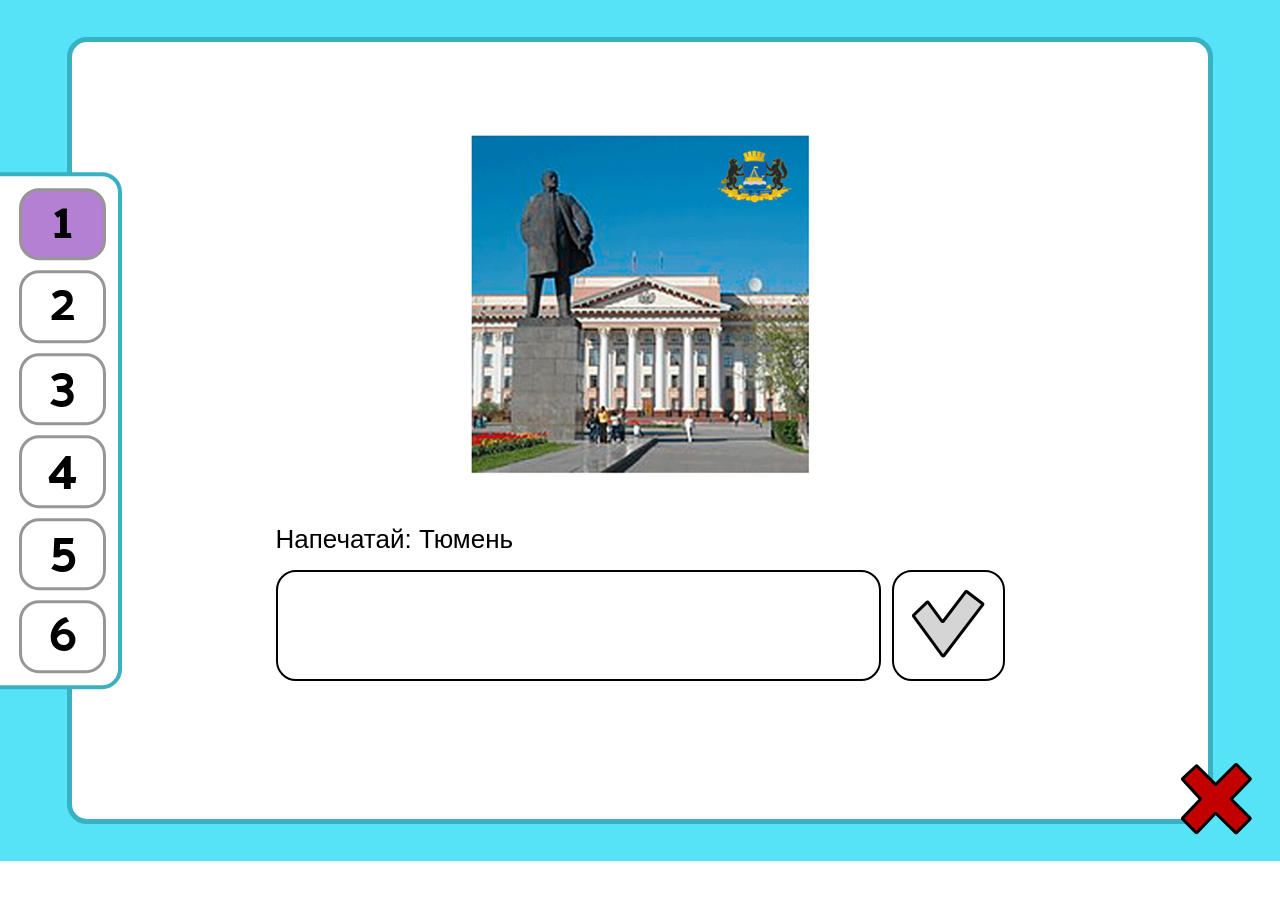
==== index.html @ a2850ae7 "first commit" ====
<!DOCTYPE html>
<html>
<head>
    <meta charset="UTF-8" />
    <title>Тестовое задание</title>
    <link rel="stylesheet" href="style.css">
</head>
<body>
    <main class="container">
        <div class="container__content">
            <div class="question__pagination pagination">
                <button class="pagination__button pagination__button--active">1</button>
                <button class="pagination__button">2</button>
                <button class="pagination__button">3</button>
                <button class="pagination__button">4</button>
                <button class="pagination__button">5</button>
                <button class="pagination__button">6</button>
            </div>
            <img class="container__img">
            <div class="container__field">
                <span class="container__text"></span>
                <form class="container__form">
                    <input class="container__input" type="text" name="input" id="input" >
                    <button type="submit" class="container__button" disabled>
                        <svg width="73" height="68" viewBox="0 0 73 68" fill="none" xmlns="http://www.w3.org/2000/svg">
                            <path d="M30.387 65.515L1.69298 26.2998C1.39782 25.8964 1.44584 25.337 1.80541 24.9898L14.8532 12.392C15.2893 11.9709 15.9968 12.0317 16.3548 12.5209L29.885 31.0122C30.2803 31.5525 31.0845 31.5593 31.4889 31.0258L53.5712 1.89603C53.9058 1.4546 54.5355 1.36929 54.9756 1.70577L70.3849 13.4894C70.8231 13.8245 70.9072 14.451 70.5729 14.8898L31.9895 65.5305C31.5844 66.0622 30.7817 66.0544 30.387 65.515Z" fill="currentColor" stroke="black" stroke-width="3"/>
                        </svg>
                    </button>
                </form> 
            </div>
        </div>
        <button class="reset__btn">
            <svg width="71" height="72" viewBox="0 0 71 72" fill="none" xmlns="http://www.w3.org/2000/svg">
                <path d="M18.9595 36.7533L1.77463 54.8671C1.40157 55.2603 1.40971 55.8792 1.79299 56.2625L14.8788 69.3483C15.2764 69.7459 15.9236 69.7376 16.3109 69.3299L33.9063 50.8084C34.2902 50.4043 34.9306 50.3921 35.3296 50.7814L54.3972 69.384C54.7891 69.7663 55.4156 69.7624 55.8027 69.3753L68.8971 56.2808C69.2877 55.8903 69.2877 55.2571 68.8971 54.8666L50.8025 36.7719C50.4154 36.3849 50.4115 35.7586 50.7936 35.3667L68.9265 16.7688C69.304 16.3817 69.3053 15.7645 68.9295 15.3757L55.8111 1.80501C55.4227 1.40316 54.7803 1.39771 54.3851 1.79292L35.3114 20.8666C34.9208 21.2571 34.2877 21.2571 33.8971 20.8666L16.2866 3.25603C15.9058 2.87533 15.2921 2.86438 14.898 3.23125L1.83377 15.3945C1.43049 15.77 1.40693 16.401 1.78109 16.8055L18.9681 35.386C19.326 35.7729 19.3222 36.371 18.9595 36.7533Z" fill="#C30000" stroke="black" stroke-width="3"/>
            </svg>
        </button>
    </main>
    <script src="script.js"></script>
</body>
</html>
---- style.css ----
@font-face {
    font-family: "Palanquin Dark";
    src: url(font/woff/PalanquinDark-Regular.woff);
}

@font-face {
    font-family: "Palanquin Dark";
    src: url(font/woff2/PalanquinDark-Regular.woff2);
}

* {
    box-sizing: border-box;
}

body {
    margin: 0;
    position: relative;
}

.container {
    background-color: #57E3F7;
    padding: 46px 85px;
}

.container__content {
    background-color: #fff;
    display: flex;
    flex-direction: column;
    justify-content: center;
    align-items: center;
    padding: 60px 438px 138px;
    border: 5px solid #38B1C2;
    border-radius: 20px;
}

.question__pagination {
    display: flex;
    flex-direction: column;
    gap: 10px;
    padding: 12px 10px 12px 48px;
    background-color: #fff;
    border: 5px solid #38B1C2;
    border-radius: 20px;
    position: absolute;
    top: 50%;
    transform: translateY(-50%);
    left: -37px;
}

.pagination__button {
    background-color: white;
    border: 3px solid #969695;
    border-radius: 20px;
    font-family: "Palanquin Dark", sans-serif;
    font-size: 64px;
    line-height: 0.8;
    padding: 5px 33px 19px;
}

.pagination__button--active {
    background-color: #B480D3;
}

.pagination__button--done {
    background-color: #DAA4FA;
}

.container__img {
    width: 509px;
    height: auto;
    margin-bottom: 17px;
}

.container__form {
    display: flex;
    gap: 14px;
}

.container__field {
    display: flex;
    flex-direction: column;
    gap: 21px;
}

.container__text {
    font-family: "Inter", sans-serif;
    font-size: 34px;
}

.container__input {
    font-family: "Inter", sans-serif;
    font-size: 54px;
    padding-left: 39px;
    border: 3px solid black;
    border-radius: 20px;
}

.container__button {
    background-color: #fff;
    color: #31A41C;
    border-color: black;
    padding: 22px;
    border: 3px solid black;
    border-radius: 20px;
}

.container__button:disabled {
    color: #D5D5D5;
    cursor: not-allowed;
}

.reset__btn {
    background-color: transparent;
    border: none;
    position: absolute;
    right: 22px;
    bottom: 25px;
}

.table__content {
    display: flex;
    justify-content: center;
    align-items: center;
    background-color: #57E3F7;
    padding: 46px 85px;
}

.table__wrap {
    background-color: #fff;
    border: 5px solid #38B1C2;
    border-radius: 20px;
    overflow: hidden;
}

table {
    font-family: 'Inter', sans-serif;
    font-size: 40px;
    border-collapse: collapse;
    border-top-left-radius: 20px;
    width: 100%;
}

th {
    font-weight: 400;
}

th, td {
    border: 1px solid black;
    text-align: center;
}

.red {
    color: red;
}

.table__cell--num {
    padding: 29px 45px;
}

.table__cell--img {
    padding: 29px 54px;
}

.table__cell--text {
    padding: 20px 27px;
}

.table__cell--result {
    padding: 29px 36px;
}

.table__cell--answer {
    text-transform: uppercase;
}

.img {
    width: 120px;
}

.icon {
    width: 68px;
}

@media (max-width: 1440px) {
    .container {
        padding: 37px 67px;
    }

    .question__pagination {
        gap: 10px;
        padding: 12px 12px 12px 48px;
        border-width: 4px;
        left: -33px;
    }

    .pagination__button {
        font-size: 52px;
        padding: 5px 25px 20px;
        border: 3px solid #969695;
    }

    .container__img {
        width: 405px;
        height: auto;
        margin-bottom: 17px;
    }

    .container__form {
        gap: 11px;
    }

    .container__field {
        gap: 15px;
    }

    .container__text {
        font-size: 26px;
    }

    .container__input {
        font-size: 45px;
        border: 2px solid black;
        border-radius: 20px;
        padding-left: 30px;
    }

    .container__button {
        padding: 18px;
        border: 2px solid black;
    }

    .reset__btn {
        right: 22px;
        bottom: 22px;
    }

    .table__content {
        padding: 42px 73px;
    }

    table {
        font-size: 32px;
        font-weight: 400;
    }

    th {
        padding: 25px;
    }

    .table__cell--num {
        padding: 30px;
    }

    .table__cell--img {
        padding: 20px 27px;
    }

    .table__cell--text {
        padding: 20px 27px;
    }

    .table__cell--result {
        padding: 20px 27px;
    }

    .img {
        width: 99px;
    }

    .icon {
        width: 61px;
    }
}

@media (max-width: 1200px) {
    .container {
        padding: 26px 49px;
    }

    .question__pagination {
        gap: 10px;
        padding: 11px 11px 11px 37px;
        border-width: 4px;
        left: -22px;
    }

    .pagination__button {
        font-size: 45px;
        padding: 5px 25px 20px;
        border: 1.5px solid #969695;
    }

    .container__img {
        width: 391px;
        height: auto;
        margin-bottom: 17px;
    }

    .container__form {
        gap: 9px;
    }

    .container__field {
        gap: 10px;
    }

    .container__text {
        font-size: 20px;
    }

    .container__input {
        font-size: 36px;
        border: 1.5px solid black;
        border-radius: 20px;
        padding-left: 25px;
    }

    .container__button {
        padding: 13px;
        border: 1.5px solid black;
    }

    .reset__btn {
        right: 20px;
        bottom: 20px;
    }

    table {
        font-size: 27px;
        font-weight: 400;
    }

    th {
        padding: 16px;
    }

    .table__content {
        padding: 32px 54px;
    }

    .table__cell--num {
        padding: 36px 26px;
    }

    .table__cell--img {
        padding: 16px 23px;
    }

    .table__cell--text {
        padding: 16px 23px;
    }

    .table__cell--result {
        padding: 16px 23px;
    }

    .img {
        width: 99px;
    }

    .icon {
        width: 43px;
    }
}
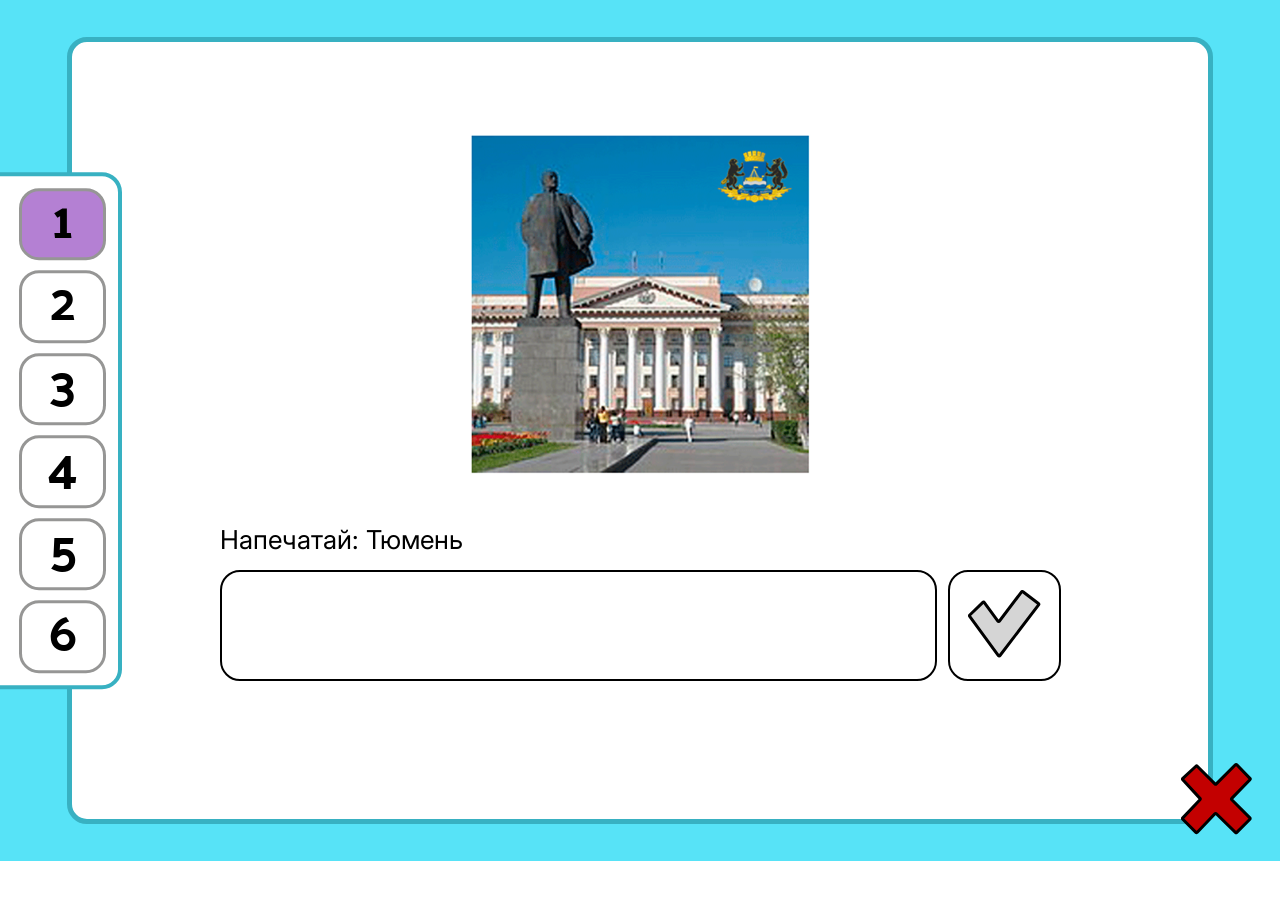
==== commit aedb059a: "Update index.html" ====
--- a/index.html
+++ b/index.html
@@ -2,6 +2,7 @@
 <html>
 <head>
     <meta charset="UTF-8" />
+    <meta name="viewport" content="width=device-width, initial-scale=1.0" />
     <title>Тестовое задание</title>
     <link rel="stylesheet" href="style.css">
 </head>
@@ -37,4 +38,4 @@
     </main>
     <script src="script.js"></script>
 </body>
-</html>+</html>
--- a/style.css
+++ b/style.css
@@ -1,3 +1,19 @@
+@font-face {
+    font-family: "Inter";
+    src: url(font/woff/Inter-Regular.woff) format('woff');
+    font-weight: 400;
+    font-style: normal;
+    font-display: swap;
+}
+
+@font-face {
+    font-family: "Inter";
+    src: url(font/woff2/Inter-Regular.woff2) format('woff2');
+    font-weight: 400;
+    font-style: normal;
+    font-display: swap;
+}
+
 @font-face {
     font-family: "Palanquin Dark";
     src: url(font/woff/PalanquinDark-Regular.woff);
@@ -361,4 +377,4 @@
     .icon {
         width: 43px;
     }
-}+}
